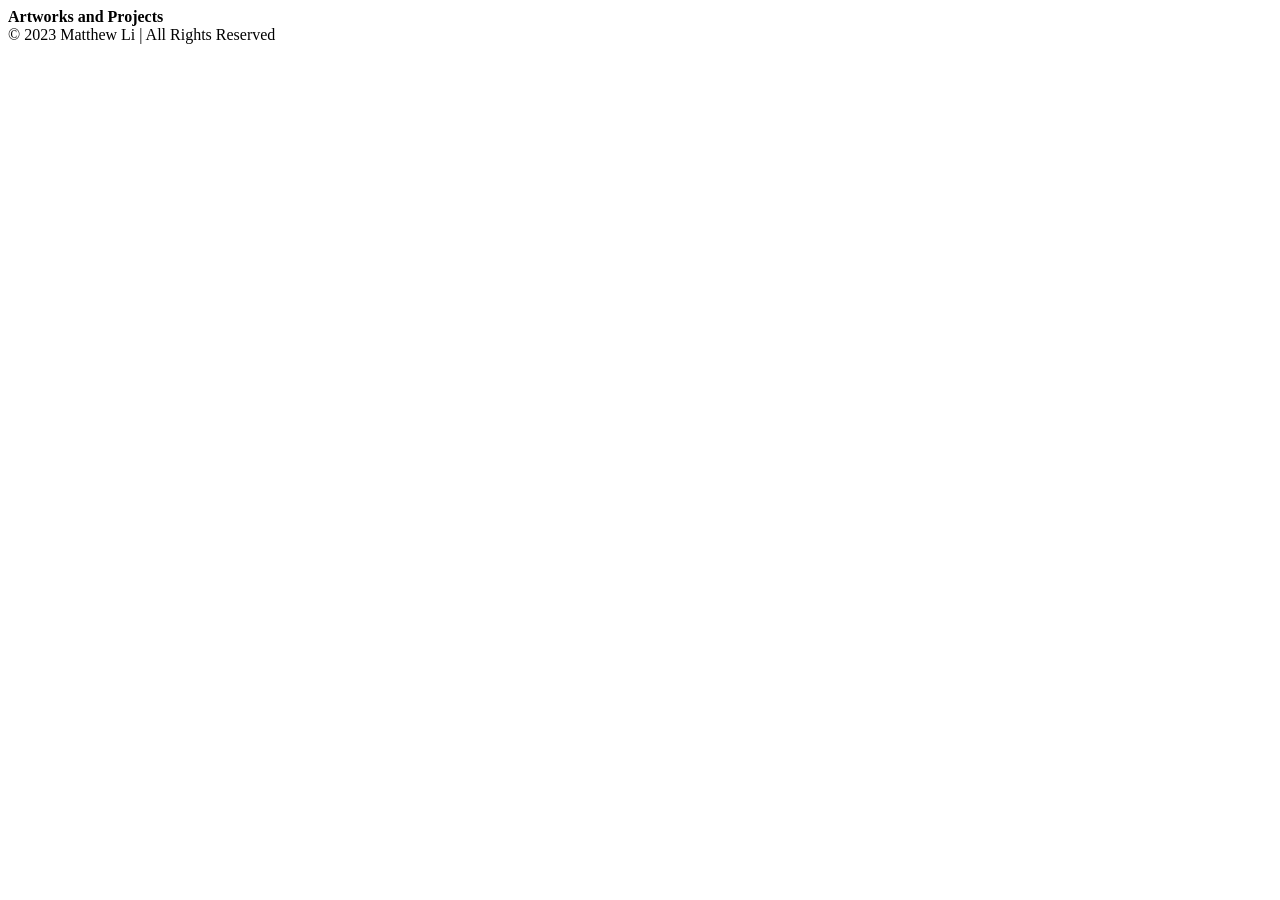
==== blog.html @ 34aea283 "feat: added nav and footer tags to blog.html" ====
<!doctype html>
<html>
  <title>Matthew Li's Blog</title>
  <body>
    <nav></nav>
    <main>
      <b>Artworks and Projects</b>
    </main>
    <footer>© 2023 Matthew Li | All Rights Reserved</footer>
  </body>
</html>
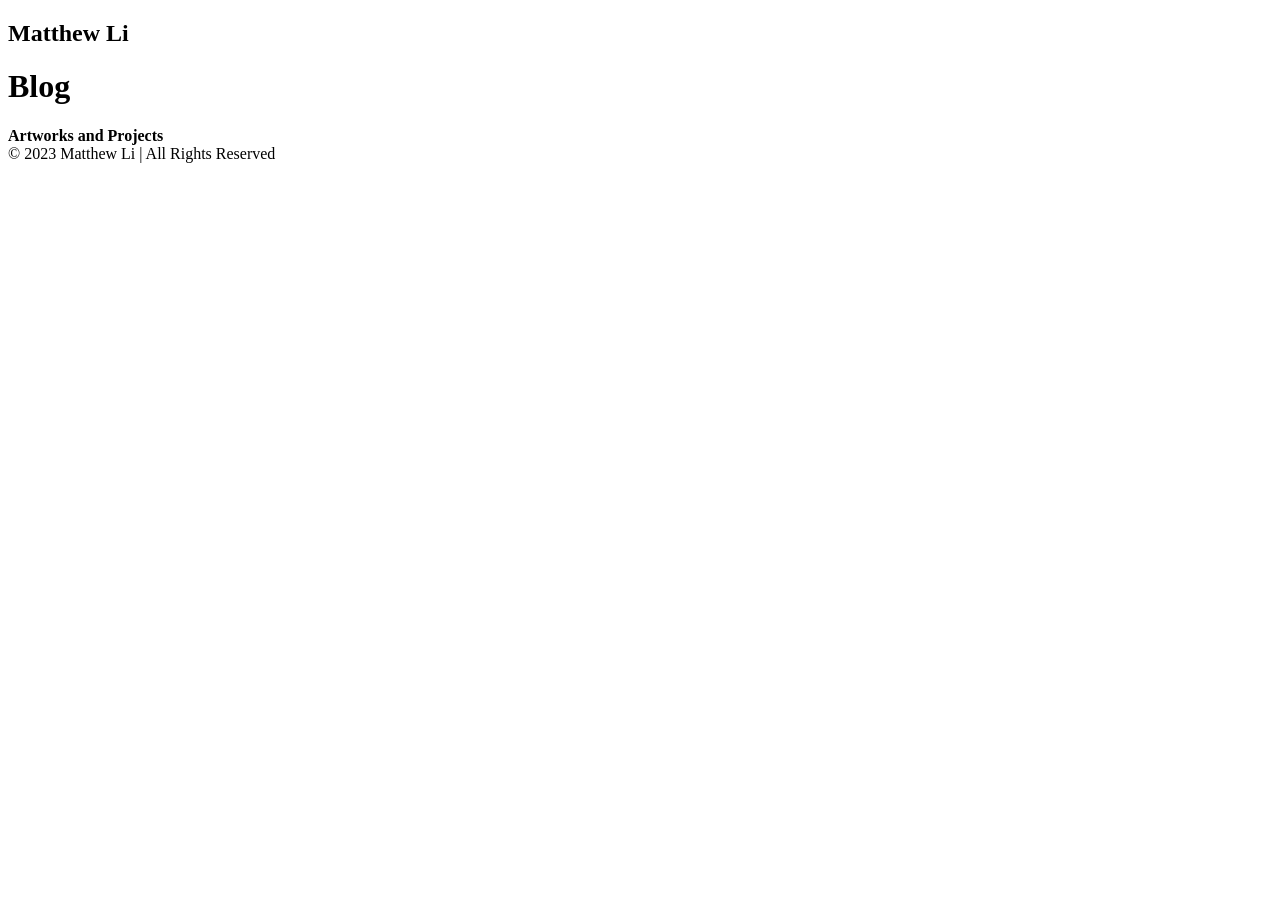
==== commit dd46dc7f: "feat: added headings and attributes for lab 21 to blog.html" ====
--- a/blog.html
+++ b/blog.html
@@ -2,10 +2,11 @@
 <html>
   <title>Matthew Li's Blog</title>
   <body>
-    <nav></nav>
+    <nav class="navbar"><h1 class="logo">Matthew Li</h1></nav>
     <main>
+      <h1 class="page-title">Blog</h1>
       <b>Artworks and Projects</b>
     </main>
-    <footer>© 2023 Matthew Li | All Rights Reserved</footer>
+    <footer class="footer">© 2023 Matthew Li | All Rights Reserved</footer>
   </body>
 </html>
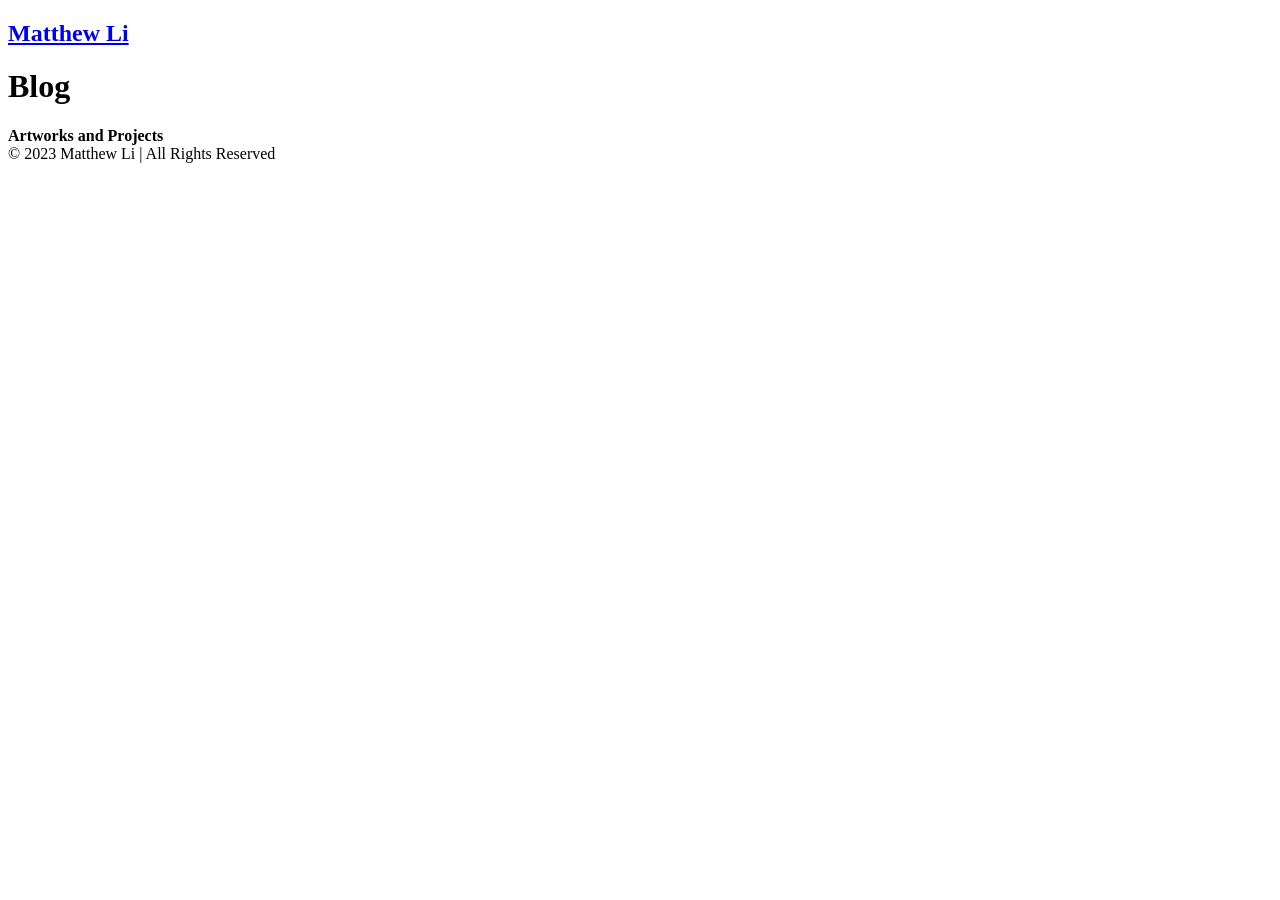
==== commit 1b57f94b: "feat: added url to index in portfolio.html" ====
--- a/blog.html
+++ b/blog.html
@@ -2,7 +2,11 @@
 <html>
   <title>Matthew Li's Blog</title>
   <body>
-    <nav class="navbar"><h1 class="logo">Matthew Li</h1></nav>
+    <nav class="navbar">
+      <h1 class="logo">
+        <a href="index.html">Matthew Li</a>
+      </h1>
+    </nav>
     <main>
       <h1 class="page-title">Blog</h1>
       <b>Artworks and Projects</b>
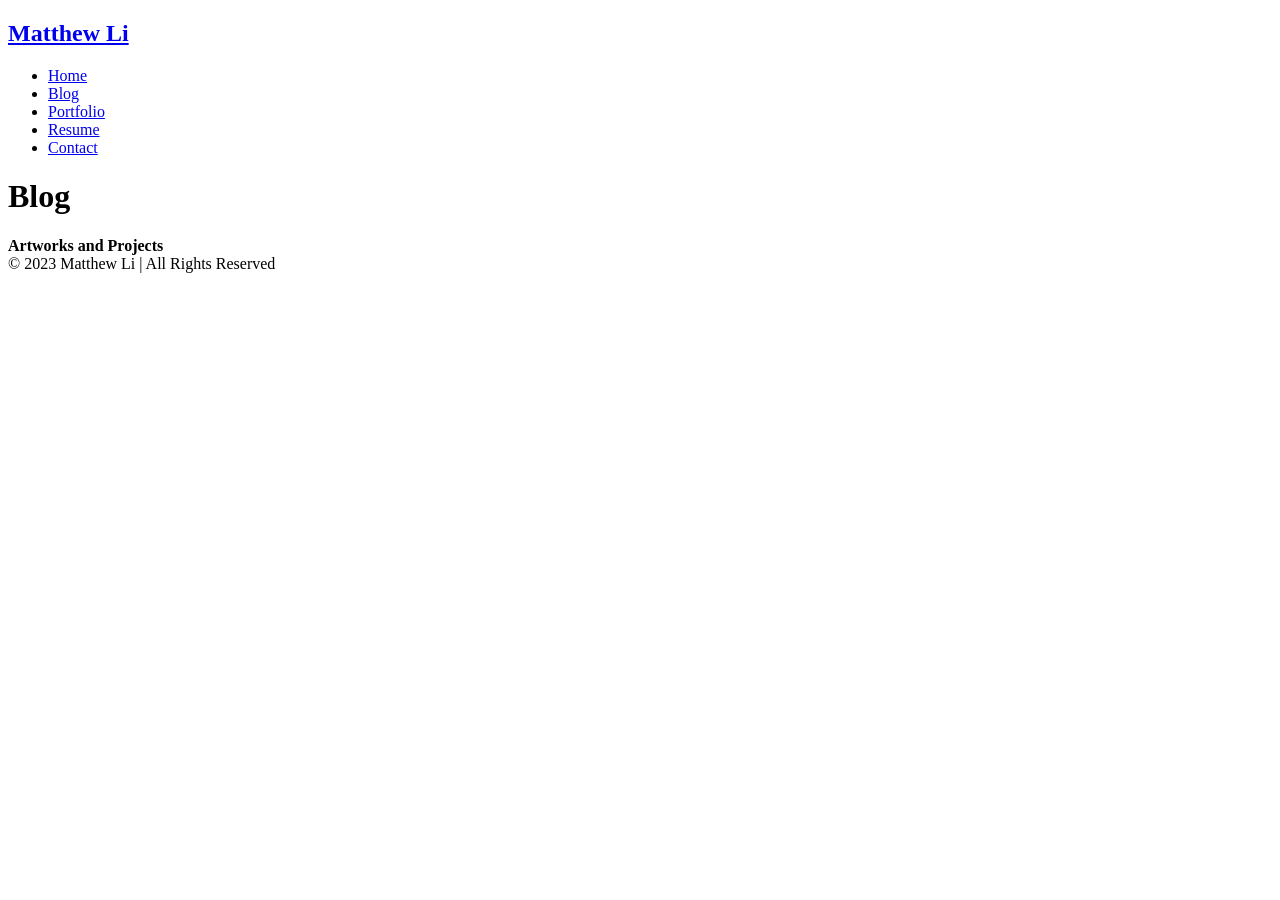
==== commit 880a202b: "feat: added url list to blog.html" ====
--- a/blog.html
+++ b/blog.html
@@ -3,9 +3,14 @@
   <title>Matthew Li's Blog</title>
   <body>
     <nav class="navbar">
-      <h1 class="logo">
-        <a href="index.html">Matthew Li</a>
-      </h1>
+      <h1 class="logo"><a href="index.html">Matthew Li</a></h1>
+      <ul class="nav-list">
+        <li><a href="index.html">Home</a></li>
+        <li><a href="blog.html">Blog</a></li>
+        <li><a href="portfolio.html">Portfolio</a></li>
+        <li><a href="resume.html">Resume</a></li>
+        <li><a href="contact.html">Contact</a></li>
+      </ul>
     </nav>
     <main>
       <h1 class="page-title">Blog</h1>
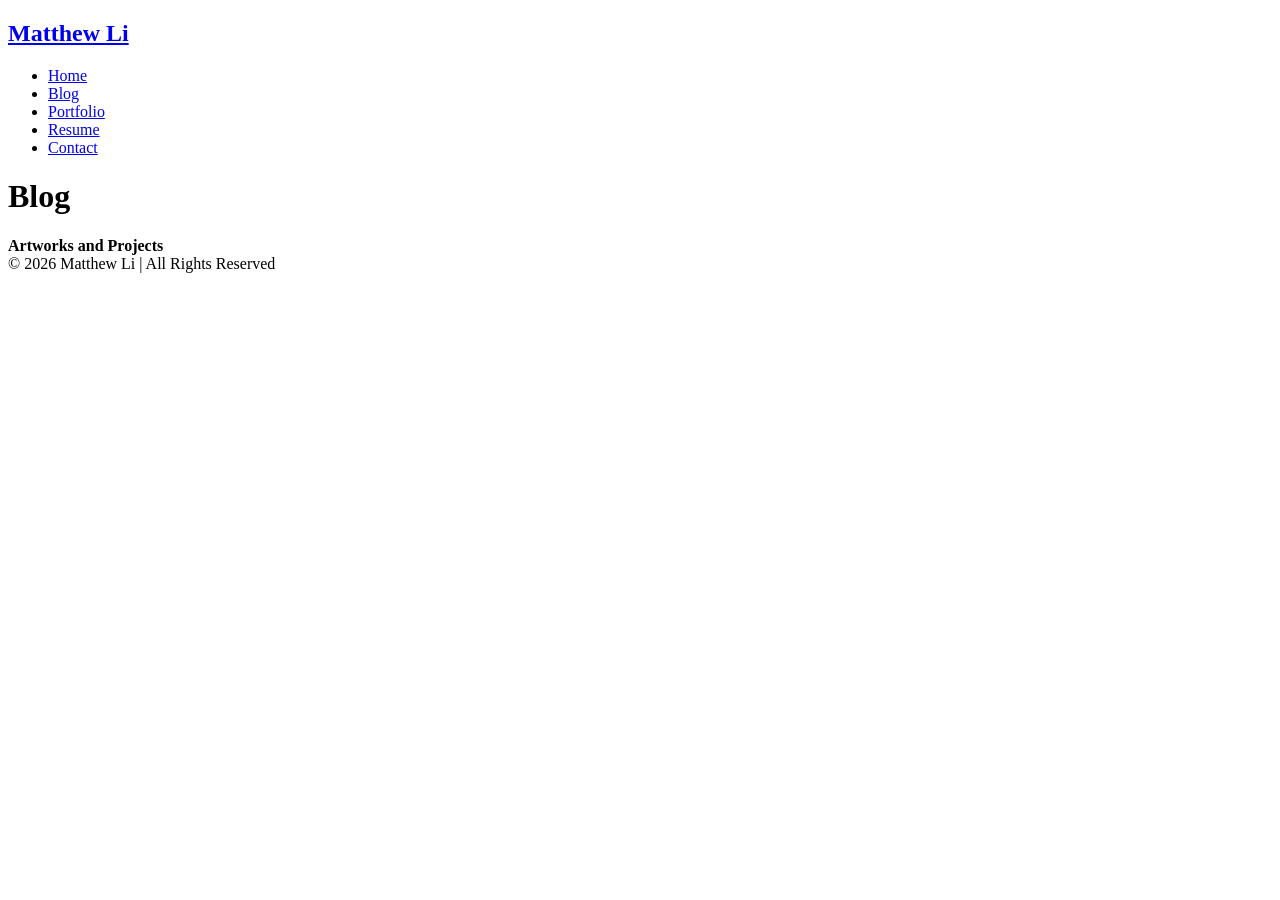
==== commit 2a648ce4: "feat: change 2023 to 2026 in blog.html" ====
--- a/blog.html
+++ b/blog.html
@@ -16,6 +16,6 @@
       <h1 class="page-title">Blog</h1>
       <b>Artworks and Projects</b>
     </main>
-    <footer class="footer">© 2023 Matthew Li | All Rights Reserved</footer>
+    <footer class="footer">© 2026 Matthew Li | All Rights Reserved</footer>
   </body>
 </html>
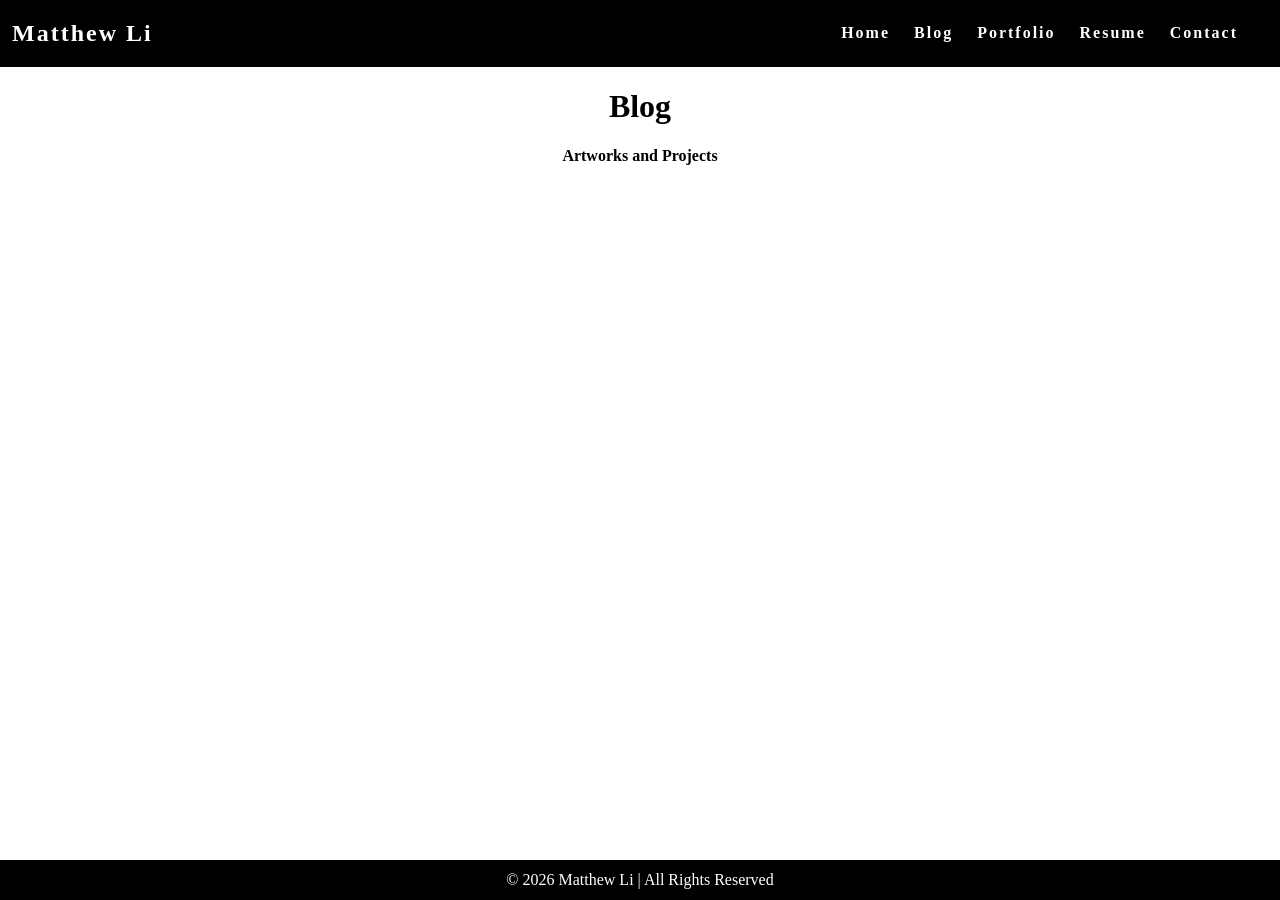
==== commit e653044f: "Fix stylesheet and resume links" ====
--- a/blog.html
+++ b/blog.html
@@ -1,6 +1,7 @@
 <!doctype html>
 <html>
   <title>Matthew Li's Blog</title>
+  <link rel="stylesheet" href="styles.css" />
   <body>
     <nav class="navbar">
       <h1 class="logo"><a href="index.html">Matthew Li</a></h1>
--- a/styles.css
+++ b/styles.css
@@ -0,0 +1,72 @@
+html {
+  height: 100%;
+}
+
+body {
+  background-color: white;
+  position: relative;
+  min-height: 100vh;
+  padding: 0;
+  margin: 0;
+}
+
+main {
+  padding: 0 20px 40px 20px;
+  display: flex;
+  flex-direction: column;
+  justify-content: center;
+  align-items: center;
+}
+
+/* CSS for navigation bar */
+
+.navbar {
+  position: -webkit-sticky;
+  position: sticky;
+  top: 0;
+  width: 100%;
+  height: 7%;
+  z-index: 10;
+
+  display: flex;
+  justify-content: space-between;
+  align-items: center;
+  text-align: center;
+
+  background-color: black;
+  color: white;
+  padding: 0px 0px;
+
+  /* Debug border */
+  /* border: solid red; */
+}
+
+.nav-list {
+  display: flex;
+  flex-direction: row;
+  position: relative;
+  right: 30px;
+  list-style: none;
+}
+
+.navbar a {
+  color: white;
+  font-weight: bold;
+  margin: 0 12px;
+  text-decoration: none;
+  letter-spacing: 2px;
+}
+
+/* CSS for page footer */
+
+.footer {
+  display: flex;
+  justify-content: center;
+  align-items: center;
+  background-color: black;
+  color: white;
+  position: absolute;
+  bottom: 0;
+  width: 100%;
+  height: 2.5rem;
+}
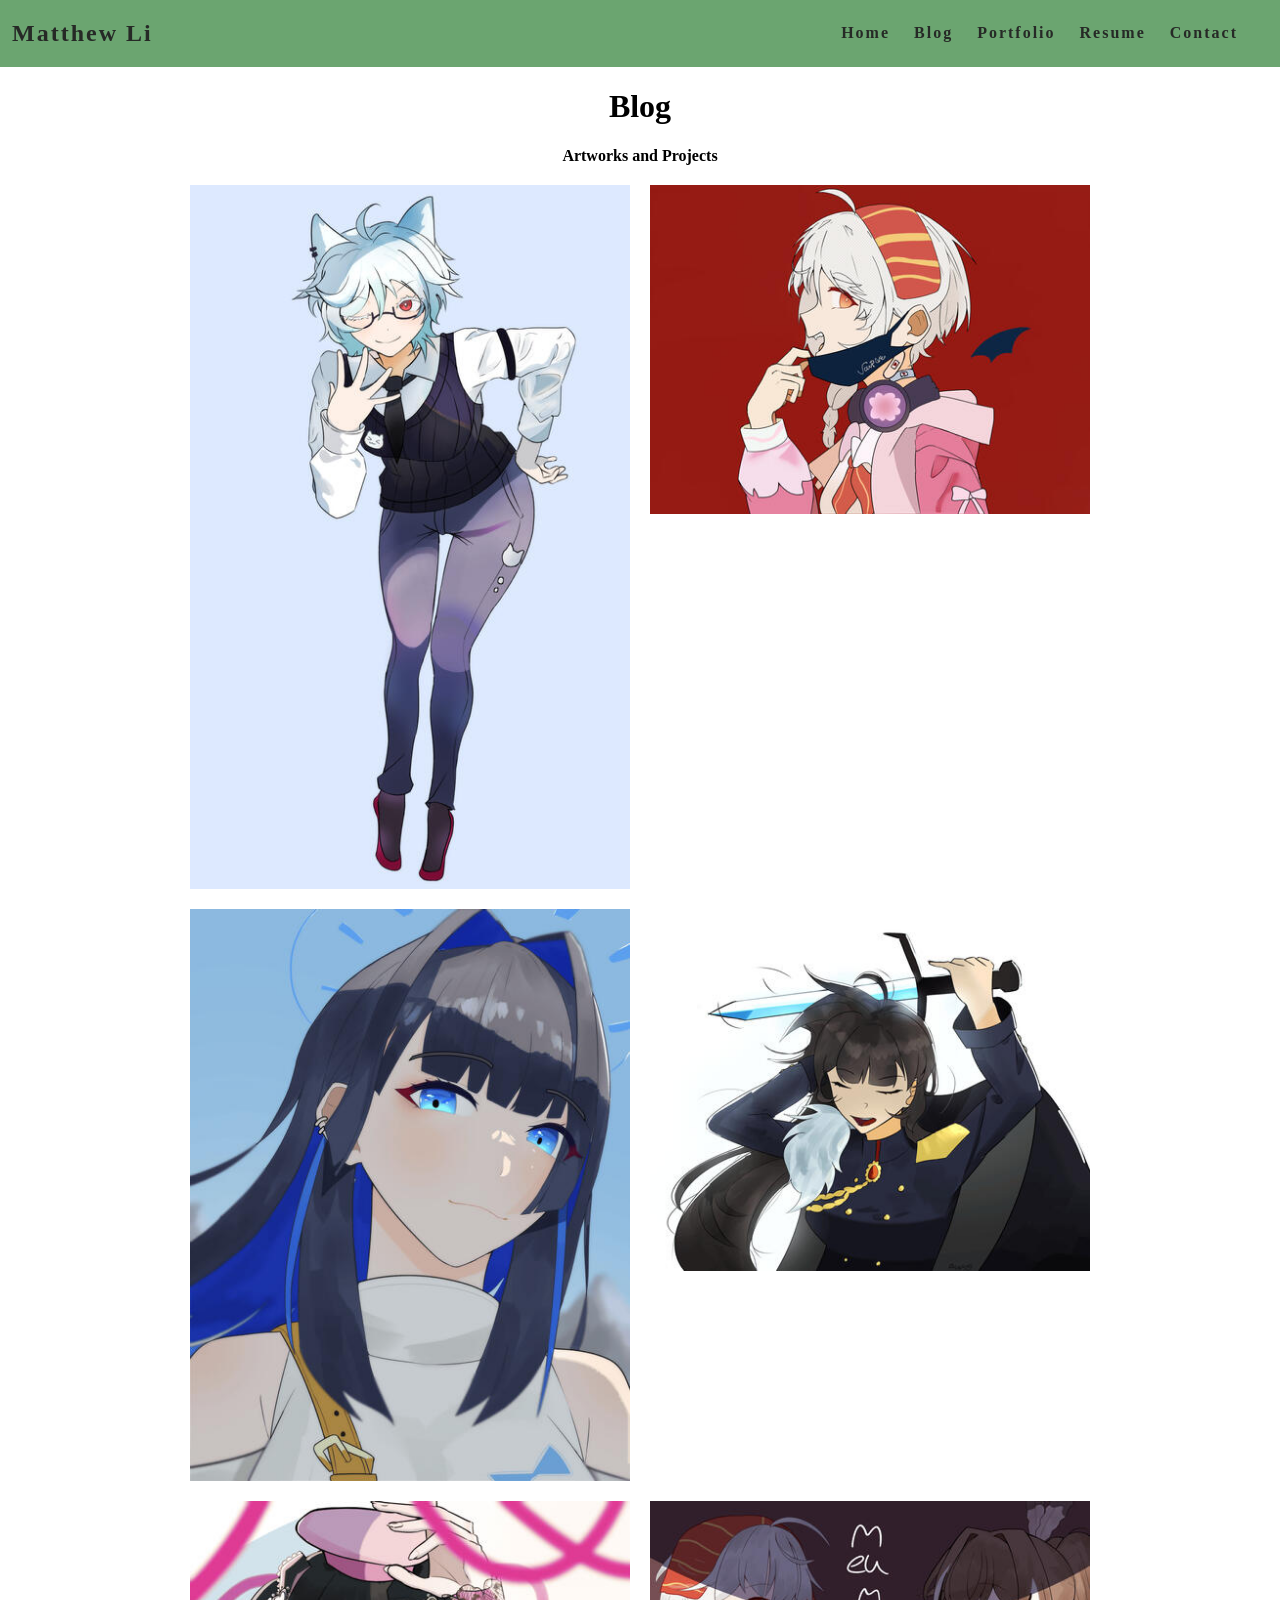
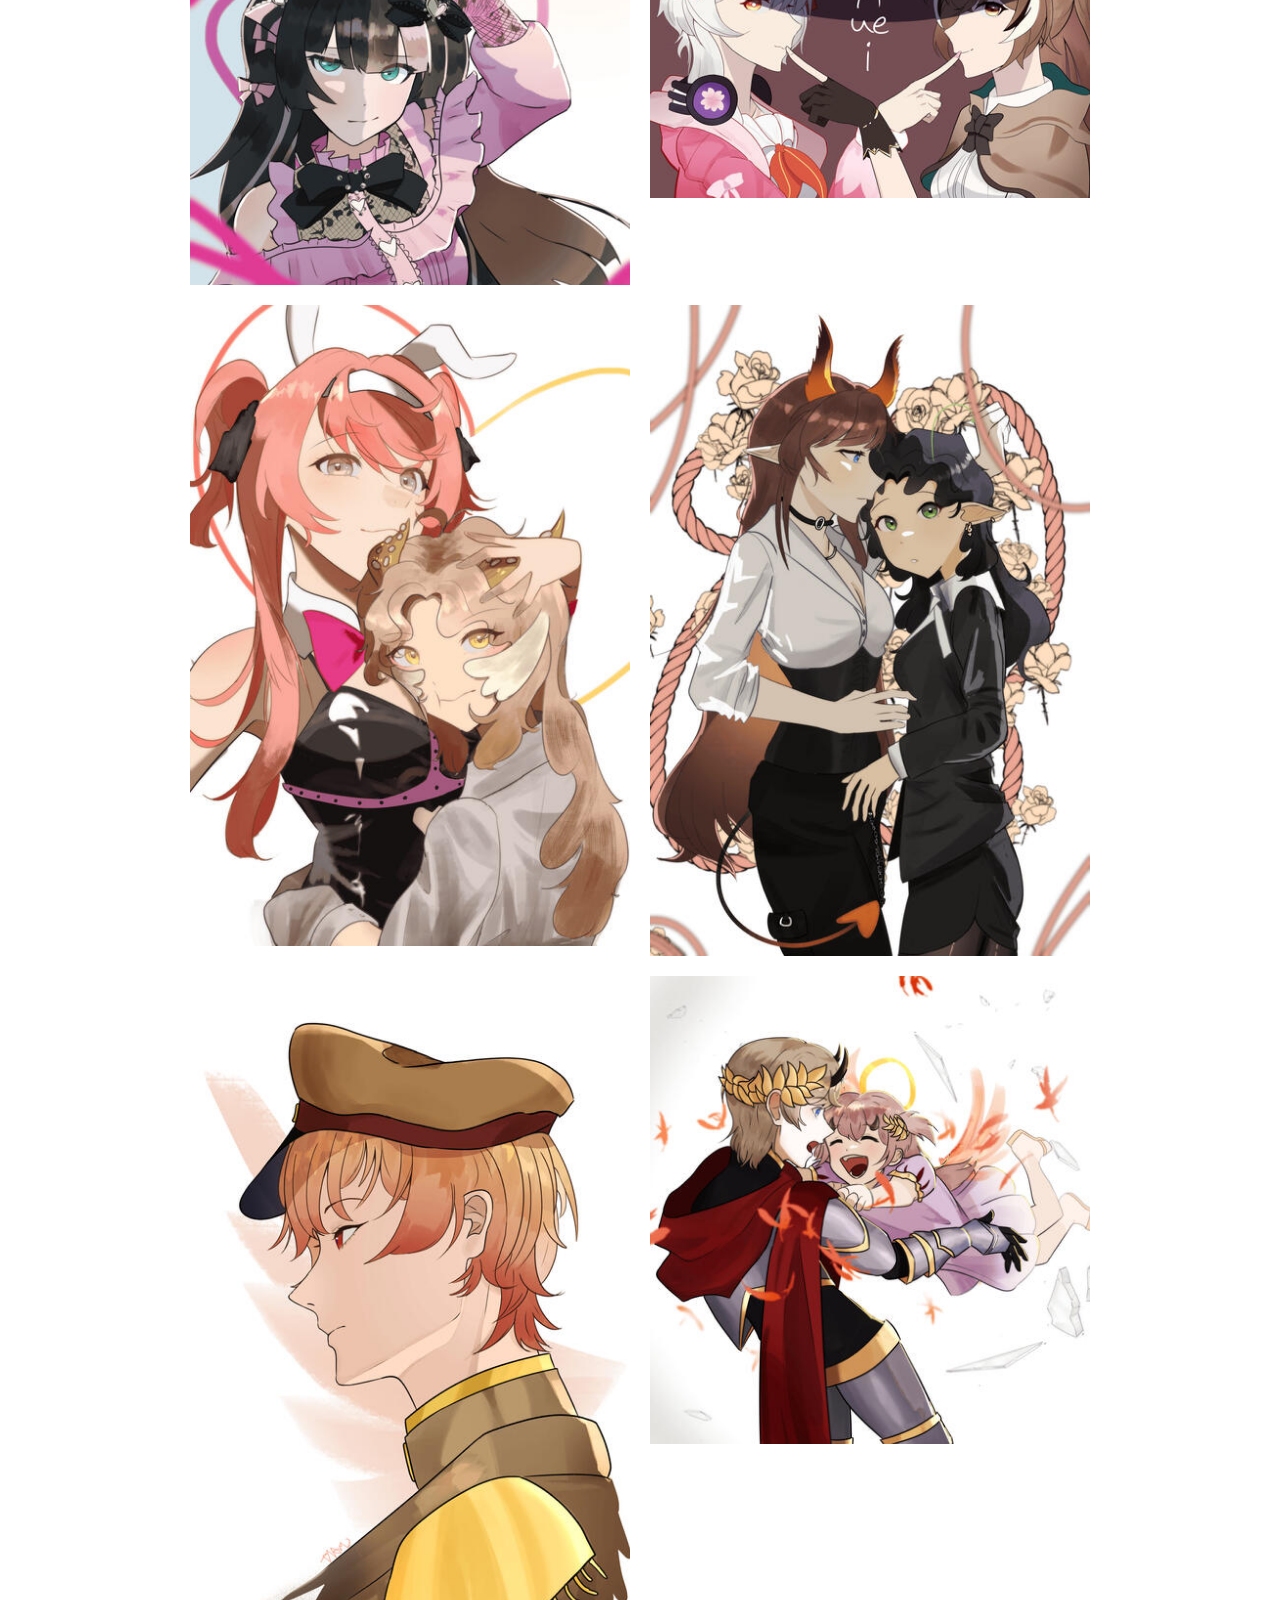
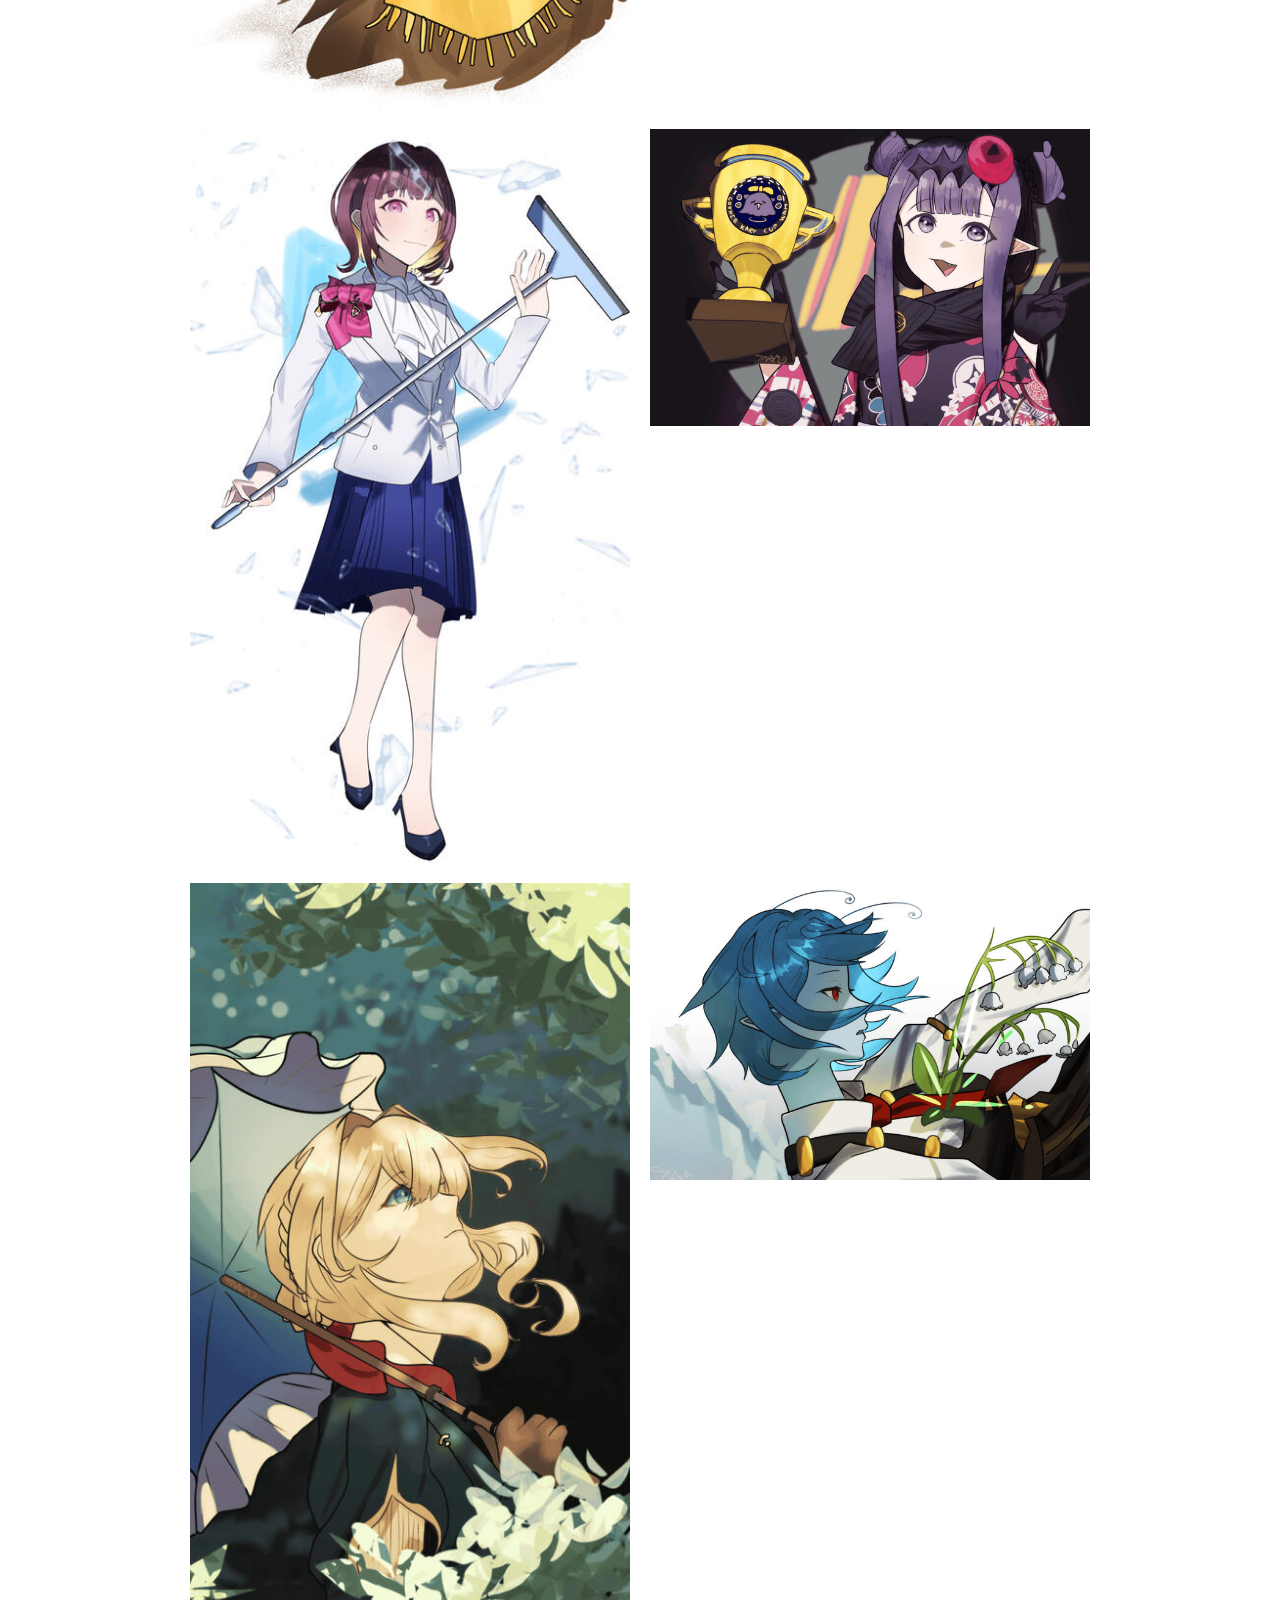
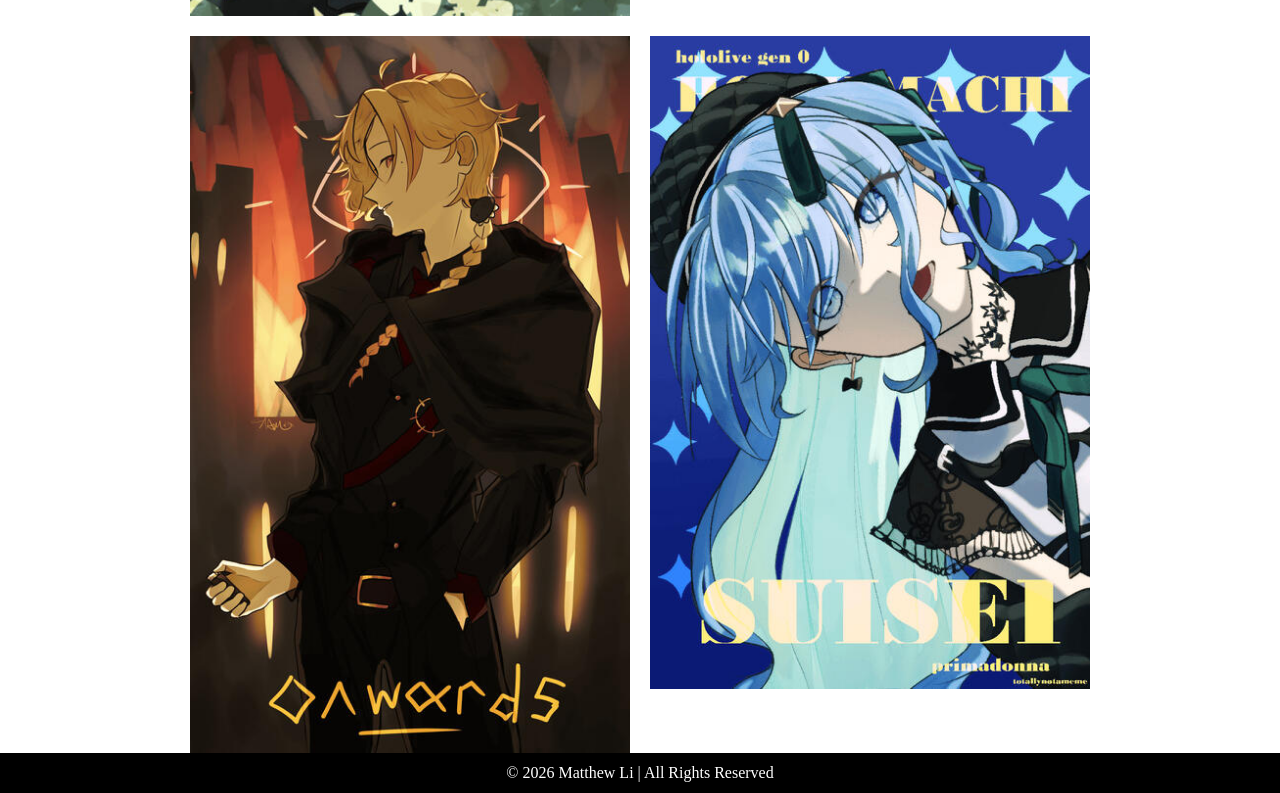
==== commit 5bfa5c09: "Added artworks" ====
--- a/blog.html
+++ b/blog.html
@@ -16,6 +16,24 @@
     <main>
       <h1 class="page-title">Blog</h1>
       <b>Artworks and Projects</b>
+      <div class="gallery">
+        <img src="image1.jpg" alt="Artwork 1" />
+        <img src="image 2.jpg" alt="Artwork 2" />
+        <img src="image 3.jpg" alt="Artwork 3" />
+        <img src="image 4.jpg" alt="Artwork 4" />
+        <img src="image 5.jpg" alt="Artwork 5" />
+        <img src="image 6.jpg" alt="Artwork 6" />
+        <img src="image 7.jpg" alt="Artwork 7" />
+        <img src="image 8.jpg" alt="Artwork 8" />
+        <img src="image 9.jpg" alt="Artwork 9" />
+        <img src="image 10.jpg" alt="Artwork 10" />
+        <img src="image 11.jpg" alt="Artwork 11" />
+        <img src="image 12.jpg" alt="Artwork 12" />
+        <img src="image 13.jpg" alt="Artwork 13" />
+        <img src="image 14.jpg" alt="Artwork 14" />
+        <img src="image 15.jpg" alt="Artwork 15" />
+        <img src="image 16.jpg" alt="Artwork 16" />
+      </div>
     </main>
     <footer class="footer">© 2026 Matthew Li | All Rights Reserved</footer>
   </body>
--- a/styles.css
+++ b/styles.css
@@ -14,7 +14,7 @@
   padding: 0 20px 40px 20px;
   display: flex;
   flex-direction: column;
-  justify-content: center;
+  justify-content: flex-start;
   align-items: center;
 }
 
@@ -33,7 +33,7 @@
   align-items: center;
   text-align: center;
 
-  background-color: black;
+  background-color: rgb(107, 165, 112);
   color: white;
   padding: 0px 0px;
 
@@ -50,7 +50,7 @@
 }
 
 .navbar a {
-  color: white;
+  color: rgb(38, 41, 38);
   font-weight: bold;
   margin: 0 12px;
   text-decoration: none;
@@ -70,3 +70,53 @@
   width: 100%;
   height: 2.5rem;
 }
+
+.about-title {
+  color: black;
+  font-family: helvetica;
+  font-size: 1.2rem;
+  font-weight: bold;
+}
+
+.contact-info {
+  border: 2px solid black;
+  border-radius: 12px;
+  padding: 10px 24px;
+}
+
+.gallery {
+  display: grid;
+  grid-template-columns: repeat(2, minmax(0, 1fr));
+  gap: 20px;
+  width: min(900px, 100%);
+  margin-top: 20px;
+}
+
+.gallery img {
+  display: block;
+  width: 100%;
+  height: auto;
+}
+
+.about {
+  display: flex;
+  align-items: center;
+  gap: 30px;
+  max-width: 900px;
+}
+
+.about-image img {
+  display: block;
+  max-width: 300px;
+  height: auto;
+}
+
+.about-text {
+  flex: 1;
+}
+
+@media (max-width: 700px) {
+  .about {
+    flex-direction: column;
+  }
+}
